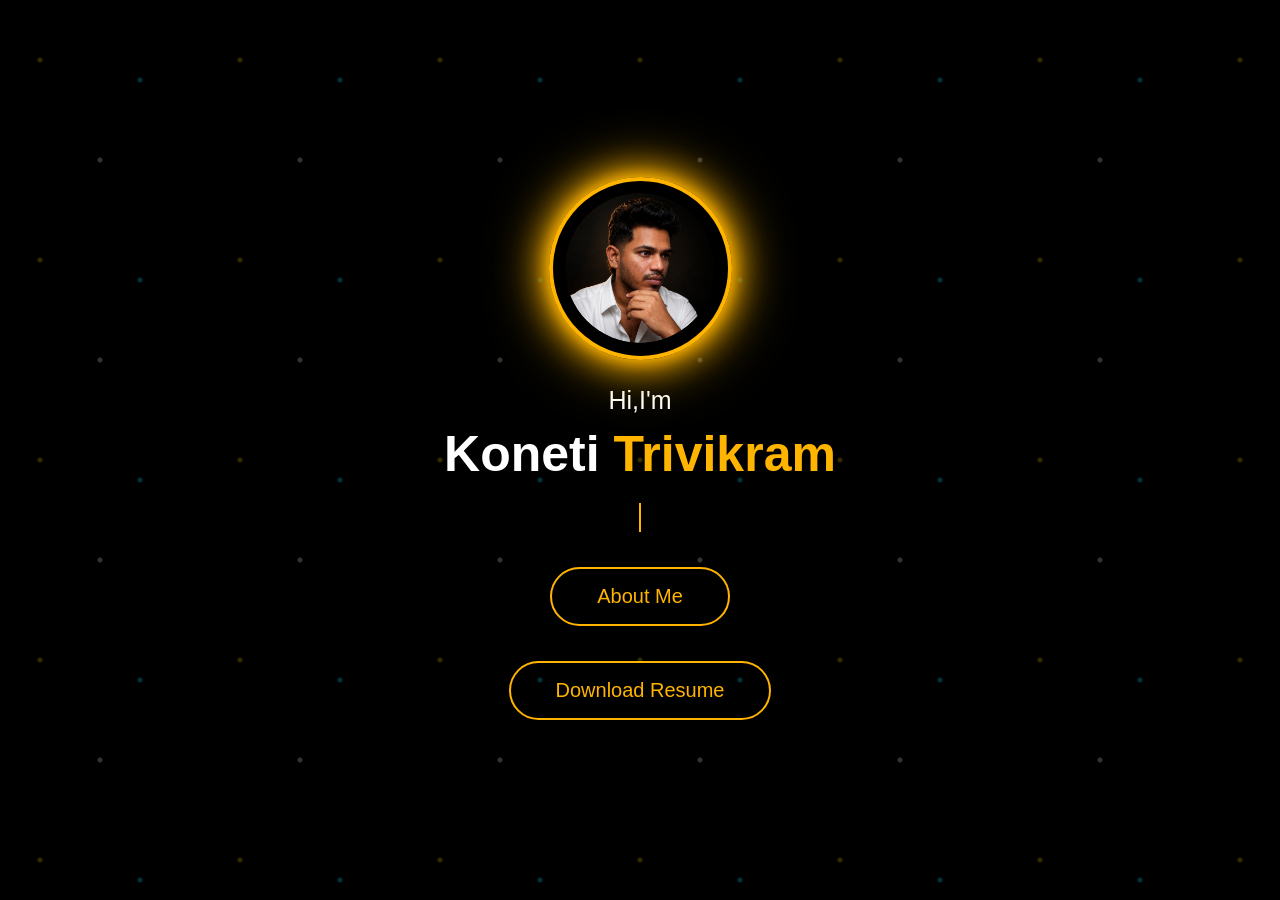
==== index.html @ 1d68a329 "Portfolio website" ====
<!DOCTYPE html>
<html lang="en">
<head>
<meta charset="UTF-8">
<meta name="viewport" content="width=device-width, initial-scale=1.0">
<title>Koneti Trivikram Portfolio</title>

<link rel="stylesheet" href="style.css">

</head>

<body>

<div class="container">

<div class="profile-container">

<div class="profile">
<img src="images/vic.png" alt="Profile Image">
</div>

</div>

<p class="small">Hi,I'm</p>

<h1 class="name">
Koneti <span>Trivikram</span>
</h1>

<p class="typing">
<span id="text"></span>
</p>

<a href="about.html">
<button class="btn">About Me</button>
<a href="resume.pdf" download>
<button class="btn">Download Resume</button>
</a>
</a>

</div>
<script>

const roles=[
"Frontend Developer",
"RF Engineer",
"Embedded Engineer"
];

let index=0;
let charIndex=0;

function type(){

let text=document.getElementById("text");

if(charIndex<roles[index].length){

text.innerHTML += roles[index].charAt(charIndex);

charIndex++;

setTimeout(type,100);

}

else{

setTimeout(erase,1500);

}

}


function erase(){

let text=document.getElementById("text");

if(charIndex>0){

text.innerHTML=
roles[index].substring(0,charIndex-1);

charIndex--;

setTimeout(erase,50);

}

else{

index++;

if(index>=roles.length){

index=0;

}

setTimeout(type,300);

}

}

type();

</script>
</body>
<div class="particles"></div>
<div class="cursor"></div>
</html>
---- style.css ----
*{
margin:0;
padding:0;
box-sizing:border-box;
font-family:Arial,sans-serif;
}

body{
background:#000;
min-height:100vh;
display:flex;
justify-content:center;
align-items:center;
overflow:hidden;
}

/* Main container */

.container{
display:flex;
flex-direction:column;
align-items:center;
justify-content:center;
text-align:center;
}

/* Circle profile */

.profile-container{
position:relative;
width:175px;
height:175px;
display:flex;
justify-content:center;
align-items:center;
margin-bottom:30px;
}

.profile-container::before{
content:"";
position:absolute;
width:100%;
height:100%;
border-radius:50%;
border:4px solid #ffb400;
box-shadow:
0 0 15px #ffb400,
0 0 35px #ffb400,
0 0 60px #ffb400;
animation:rotate 8s linear infinite;
}

.profile{
width:150px;
height:150px;
overflow:hidden;
border-radius:50%;
animation:float 0s ease-in-out infinite;
}

.profile img{
width:100%;
height:100%;
object-fit:cover;
border-radius:50%;
}

/* Text */

.small{
color:white;
font-size:25px;
margin-bottom:10px;
}

.name{
font-size:50px;
font-weight:bold;
color:white;
}

.name span{
color:#ffb400;
}

.role{
color:#999;
font-size:15px;
letter-spacing:0.2px;
margin-top:15px;
}

/* Button */

.btn{
margin-top:35px;
padding:16px 45px;
font-size:20px;
border-radius:50px;
border:2px solid #ffb400;
background:transparent;
color:#ffb400;
cursor:pointer;
transition:0.5s;
}

.btn:hover{
background:#ffb400;
color:black;
box-shadow:0 0 30px #ffb400;
transform:translateY(-5px);
}

/* Animations */

@keyframes rotate{
100%{
transform:rotate(360deg);
}
}

@keyframes float{
0%,100%{
transform:translateY(0px);
}

50%{
transform:translateY(-15px);
}
}

/* Responsive */

@media(max-width:768px){

.profile-container{
width:280px;
height:280px;
}

.profile{
width:240px;
height:240px;
}

.name{
font-size:45px;
}

.small{
font-size:25px;
}

.role{
font-size:16px;
}

}

.typing{
margin-top:15px;
font-size:18px;
color:#cfcfcf;
letter-spacing:2px;

overflow:hidden;
white-space:nowrap;

border-right:2px solid #ffb300;

width:0;
animation:
typing 10s steps(40,end) infinite,
blink .8s infinite;
}

@keyframes typing{
0%{width:0}
50%{width:100%}
100%{width:0}
}

@keyframes blink{
50%{
border-color:transparent;
}
}
.profile-container{
    animation: float 3s ease-in-out infinite;
}

@keyframes float{
    0%{
        transform:translateY(0px);
    }
    50%{
        transform:translateY(-15px);
    }
    100%{
        transform:translateY(0px);
    }
}

.btn{
    transition:0.5s;
}

.btn:hover{
    transform:scale(1.1);
    box-shadow:0 0 30px #ffb300;
}

html{
    scroll-behavior:smooth;
}
.about-container{
    min-height:100vh;
    background:black;
    color:white;
    text-align:center;
    padding-top:100px;
}

.about-img{
    width:180px;
    height:180px;
    border-radius:50%;
    border:4px solid #ffb300;
    box-shadow:0 0 30px #ffb300;
}

.about-container h1{
    margin-top:20px;
    font-size:50px;
}

.about-container span{
    color:#ffb300;
}

.about-container p{
    width:70%;
    margin:auto;
    margin-top:30px;
    line-height:2;
    font-size:20px;
}
.header{
display:flex;
align-items:center;
padding:50px;
gap:50px;
background:#111;
color:white;
}

.profile2{
width:180px;
height:180px;
border-radius:50%;
border:4px solid #ffb300;
box-shadow:0 0 30px #ffb300;
}

.right h1{
font-size:50px;
}

.right span{
color:#ffb300;
}

.card{
background:#111;
margin:30px;
padding:30px;
border-radius:20px;
color:white;
box-shadow:0 0 20px rgba(255,179,0,.3);
}

.card h2{
color:#ffb300;
margin-bottom:20px;
}

.card a{
color:#ffb300;
text-decoration:none;
font-size:18px;
}
.typing{

font-size:25px;

color:gold;

font-weight:bold;

margin-top:20px;

}

.typing::after{

content:"|";

animation:blink .8s infinite;

}

@keyframes blink{

50%{

opacity:0;

}

}
.loader{

position:fixed;

top:0;
left:0;

width:100%;
height:100vh;

background:black;

display:flex;

flex-direction:column;

justify-content:center;
align-items:center;

z-index:9999;

animation:hideLoader 3s forwards;

}

.ring{

width:100px;
height:100px;

border:5px solid rgba(255,255,255,.2);

border-top:5px solid gold;

border-radius:50%;

animation:spin 1s linear infinite;

margin-bottom:20px;

}

.loader h2{

color:gold;

}

.loader p{

color:white;

}

@keyframes spin{

100%{

transform:rotate(360deg);

}

}

@keyframes hideLoader{

0%,90%{

opacity:1;

}

100%{

opacity:0;
visibility:hidden;

}

}
/* Particle background */

.particles{
position:fixed;
width:100%;
height:100%;
z-index:-1;

background:
radial-gradient(circle at 20% 30%,rgba(255,215,0,.2) 2px,transparent 3px),
radial-gradient(circle at 70% 40%,rgba(0,255,255,.2) 2px,transparent 3px),
radial-gradient(circle at 50% 80%,rgba(255,255,255,.2) 2px,transparent 3px);

background-size:200px 200px;

animation:moveParticles 15s linear infinite;
}

@keyframes moveParticles{
100%{
transform:translateY(-100px);
}
}
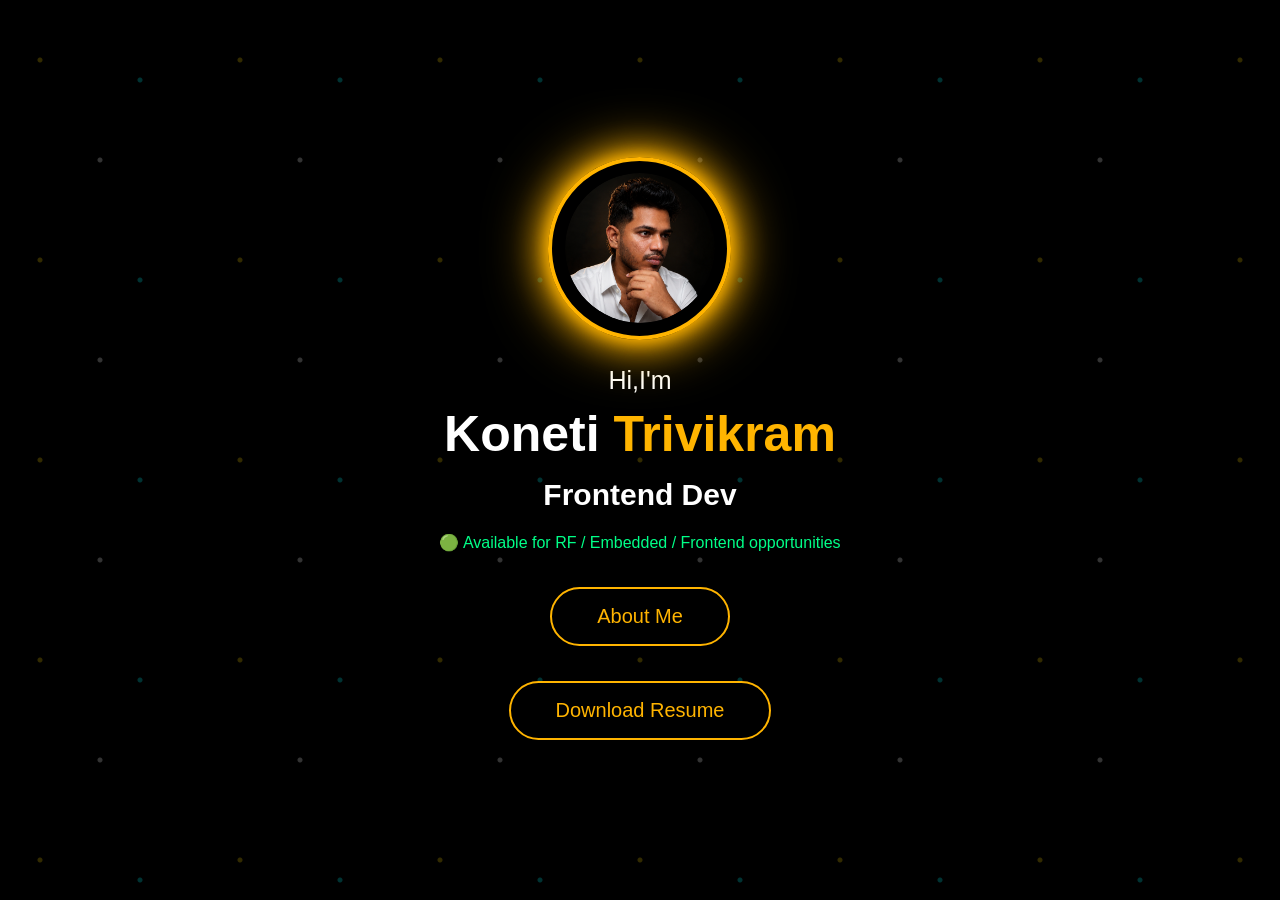
==== commit d565d823: "Fixed mobile responsiveness" ====
--- a/index.html
+++ b/index.html
@@ -26,10 +26,10 @@
 <h1 class="name">
 Koneti <span>Trivikram</span>
 </h1>
-
-<p class="typing">
-<span id="text"></span>
-</p>
+<h2>
+    <span id="typing"></span>
+</h2>
+<p class="status">🟢 Available for RF / Embedded / Frontend opportunities</p>
 
 <a href="about.html">
 <button class="btn">About Me</button>
@@ -52,7 +52,7 @@
 
 function type(){
 
-let text=document.getElementById("text");
+let text=document.getElementById("typing");
 
 if(charIndex<roles[index].length){
 
--- a/style.css
+++ b/style.css
@@ -129,34 +129,6 @@
 }
 }
 
-/* Responsive */
-
-@media(max-width:768px){
-
-.profile-container{
-width:280px;
-height:280px;
-}
-
-.profile{
-width:240px;
-height:240px;
-}
-
-.name{
-font-size:45px;
-}
-
-.small{
-font-size:25px;
-}
-
-.role{
-font-size:16px;
-}
-
-}
-
 .typing{
 margin-top:15px;
 font-size:18px;
@@ -420,4 +392,24 @@
 100%{
 transform:translateY(-100px);
 }
-}+}
+#typing{
+    color:#ffffff;
+    font-size:30px;
+    font-weight:bold;
+    min-height:40px;
+    display:block;
+    margin:15px 0;
+}
+
+.status{
+    color:#00ff88;
+    font-size:16px;
+}
+.footer{
+    text-align:center;
+    padding:20px;
+    margin-top:40px;
+    color:#999;
+    border-top:1px solid rgba(255,255,255,0.1);
+}
